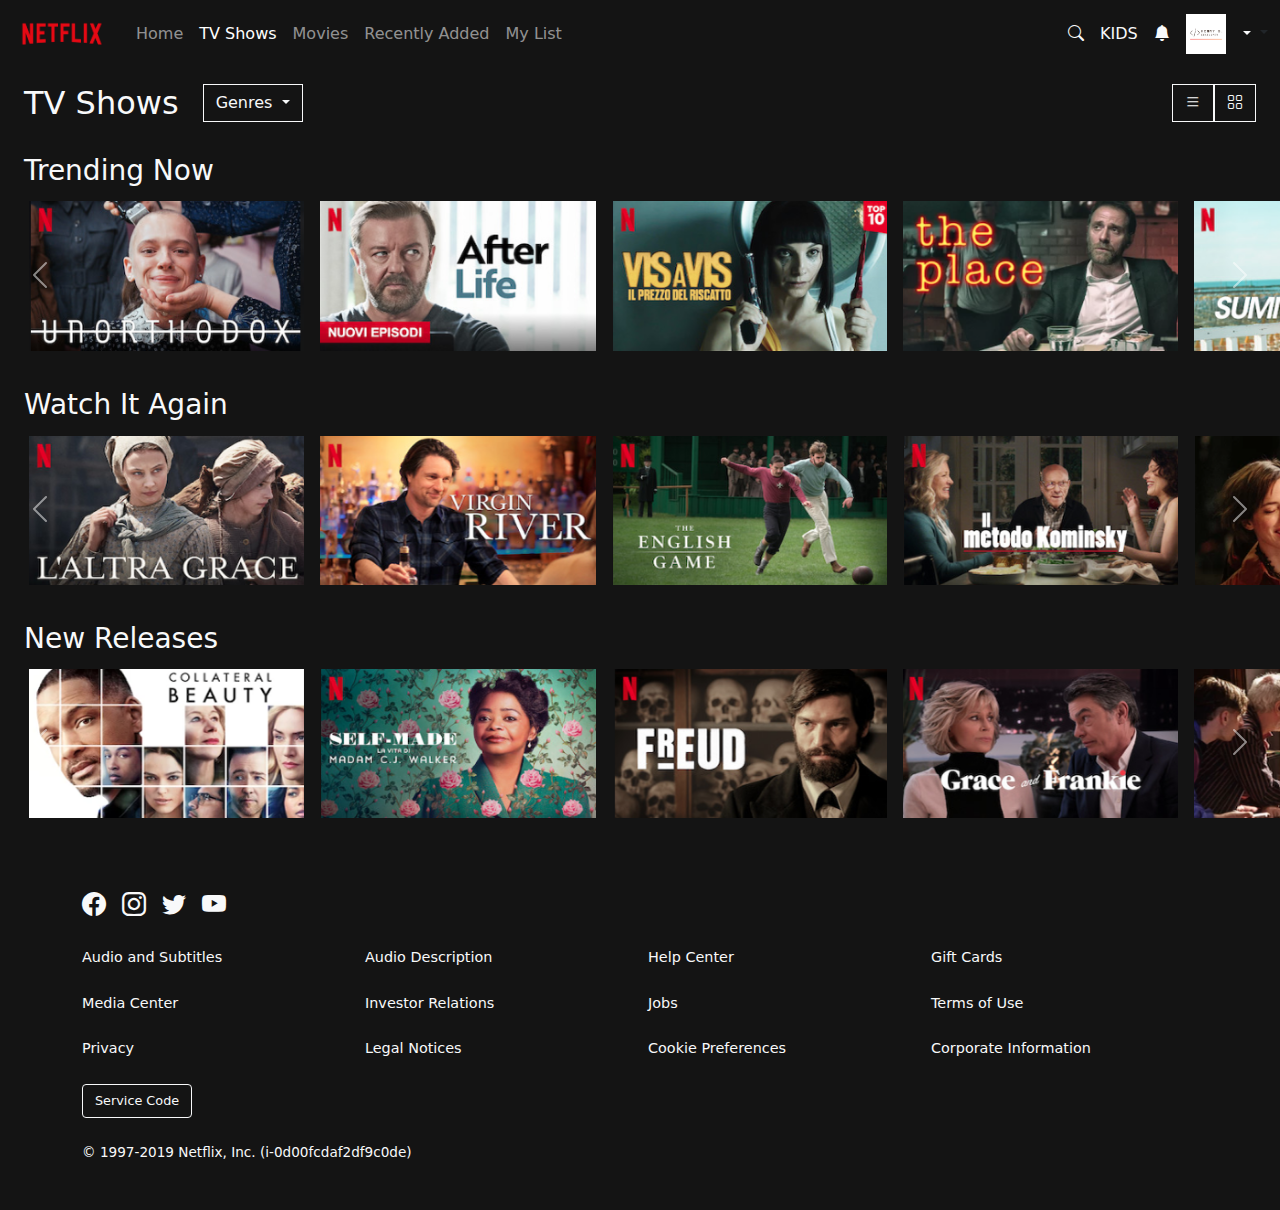
==== index.html @ 11099244 "1.1" ====
<!doctype html>
<html lang="en">
    <head id="head-placeholder"></head>
  <body>

    <!-- header -->
    <div id="header-placeholder"></div>   

    <main class="container-fluid bg-dark px-0">
        <section>
            <div class="bg-dark text-light py-3">
                <div class="container-fluid d-flex align-items-center px-4">
                    <div class="d-flex align-items-center me-auto">
                        <h2 class="mb-0 me-4">TV Shows</h2>
                        <div class="dropdown">
                            <button class="btn btn-outline-light dropdown-toggle" type="button" id="genresDropdown" data-bs-toggle="dropdown" aria-expanded="false" style="border-radius: 0;">
                                Genres
                            </button>
                            <ul class="dropdown-menu dropdown-menu-dark" aria-labelledby="genresDropdown">
                                <li><a class="dropdown-item" href="#">Action</a></li>
                                <li><a class="dropdown-item" href="#">Comedy</a></li>
                                <li><a class="dropdown-item" href="#">Drama</a></li>
                                <li><a class="dropdown-item" href="#">Horror</a></li>
                                <li><a class="dropdown-item" href="#">Sci-Fi</a></li>
                            </ul>
                        </div>
                    </div>
                    <div class="d-flex ms-auto">
                        <button class="btn btn-outline-light me-0" style="border-radius: 0;">
                            <i class="bi bi-list"></i>
                        </button>
                        <button class="btn btn-outline-light ms-0" style="border-radius: 0;">
                            <i class="bi bi-grid"></i>
                        </button>
                    </div>
                </div>
            </div>       
        </section>
        
        <section class="container-fluid bg-dark px-0">
            <section class="bg-dark text-light py-3">
                <div class="container-fluid px-0">
                    <!-- Trending Now -->
                    <div class="position-relative section-hidden" data-section>
                        <h3 class="mb-2 px-4 text-light">Trending Now</h3>
                        <button class="carousel-control-prev" type="button" onclick="scrollCarousel('trendingNowCarousel', 'left')">
                            <span class="carousel-control-prev-icon" aria-hidden="true"></span>
                            <span class="visually-hidden">Previous</span>
                        </button>
                        <button class="carousel-control-next" type="button" onclick="scrollCarousel('trendingNowCarousel', 'right')">
                            <span class="carousel-control-next-icon" aria-hidden="true"></span>
                            <span class="visually-hidden">Next</span>
                        </button>
                        <div id="trendingNowCarousel" class="d-flex overflow-hidden px-4">
                            <div class="me-1 flex-shrink-0">
                                <img src="imgs/movies/1.png" class="img-fluid" alt="Movie 1">
                            </div>
                            <div class="me-1 flex-shrink-0">
                                <img src="imgs/movies/2.png" class="img-fluid" alt="Movie 2">
                            </div>
                            <div class="me-1 flex-shrink-0">
                                <img src="imgs/movies/3.png" class="img-fluid" alt="Movie 3">
                            </div>
                            <div class="me-1 flex-shrink-0">
                                <img src="imgs/movies/4.png" class="img-fluid" alt="Movie 4">
                            </div>
                            <div class="me-1 flex-shrink-0">
                                <img src="imgs/movies/5.png" class="img-fluid" alt="Movie 5">
                            </div>
                            <div class="me-1 flex-shrink-0">
                                <img src="imgs/movies/6.png" class="img-fluid" alt="Movie 6">
                            </div>
                        </div>
                    </div>
        
                    <!-- Watch It Again -->
                    <div class="position-relative section-hidden" data-section>
                        <h3 class="mb-2 px-4 text-light section-title">Watch It Again</h3>
                        <button class="carousel-control-prev" type="button" onclick="scrollCarousel('watchAgainCarousel', 'left')">
                            <span class="carousel-control-prev-icon" aria-hidden="true"></span>
                            <span class="visually-hidden">Previous</span>
                        </button>
                        <button class="carousel-control-next" type="button" onclick="scrollCarousel('watchAgainCarousel', 'right')">
                            <span class="carousel-control-next-icon" aria-hidden="true"></span>
                            <span class="visually-hidden">Next</span>
                        </button>
                        <div id="watchAgainCarousel" class="d-flex overflow-hidden px-4">
                            <div class="me-1 flex-shrink-0">
                                <img src="imgs/movies/7.png" class="img-fluid" alt="Movie 7">
                            </div>
                            <div class="me-1 flex-shrink-0">
                                <img src="imgs/movies/8.png" class="img-fluid" alt="Movie 8">
                            </div>
                            <div class="me-1 flex-shrink-0">
                                <img src="imgs/movies/9.png" class="img-fluid" alt="Movie 9">
                            </div>
                            <div class="me-1 flex-shrink-0">
                                <img src="imgs/movies/10.png" class="img-fluid" alt="Movie 10">
                            </div>
                            <div class="me-1 flex-shrink-0">
                                <img src="imgs/movies/11.png" class="img-fluid" alt="Movie 11">
                            </div>
                            <div class="me-1 flex-shrink-0">
                                <img src="imgs/movies/12.png" class="img-fluid" alt="Movie 12">
                            </div>
                        </div>
                    </div>
        
                    <!-- New Releases -->
                    <div class="position-relative section-hidden" data-section>
                        <h3 class="mb-2 px-4 text-light section-title">New Releases</h3>
                        <button class="carousel-control-prev" type="button" onclick="scrollCarousel('newReleasesCarousel', 'left')">
                            <span class="carousel-control-prev-icon" aria-hidden="true"></span>
                            <span class="visually-hidden">Previous</span>
                        </button>
                        <button class="carousel-control-next" type="button" onclick="scrollCarousel('newReleasesCarousel', 'right')">
                            <span class="carousel-control-next-icon" aria-hidden="true"></span>
                            <span class="visually-hidden">Next</span>
                        </button>
                        <div id="newReleasesCarousel" class="d-flex overflow-hidden px-4">
                            <div class="me-1 flex-shrink-0">
                                <img src="imgs/movies/13.png" class="img-fluid" alt="Movie 13">
                            </div>
                            <div class="me-1 flex-shrink-0">
                                <img src="imgs/movies/14.png" class="img-fluid" alt="Movie 14">
                            </div>
                            <div class="me-1 flex-shrink-0">
                                <img src="imgs/movies/15.png" class="img-fluid" alt="Movie 15">
                            </div>
                            <div class="me-1 flex-shrink-0">
                                <img src="imgs/movies/16.png" class="img-fluid" alt="Movie 16">
                            </div>
                            <div class="me-1 flex-shrink-0">
                                <img src="imgs/movies/17.png" class="img-fluid" alt="Movie 17">
                            </div>
                            <div class="me-1 flex-shrink-0">
                                <img src="imgs/movies/18.png" class="img-fluid" alt="Movie 18">
                            </div>
                        </div>
                    </div>
                </div>
            </section> 
        </section>
    </main>

    <!-- footer -->
    <div id="footer-placeholder"></div>

    <!-- JS di Scrolling -->
    <script src="js/scroll.js"></script>      
    <!-- JS di Bootstrap -->
    <script src="https://cdn.jsdelivr.net/npm/bootstrap@5.3.3/dist/js/bootstrap.bundle.min.js" integrity="sha384-YvpcrYf0tY3lHB60NNkmXc5s9fDVZLESaAA55NDzOxhy9GkcIdslK1eN7N6jIeHz" crossorigin="anonymous"></script>
    <!-- JS Custom -->
    <script src="js/custom.js"></script>
    <script src="js/dynamicLoader.js"></script>

    </body>
</html>
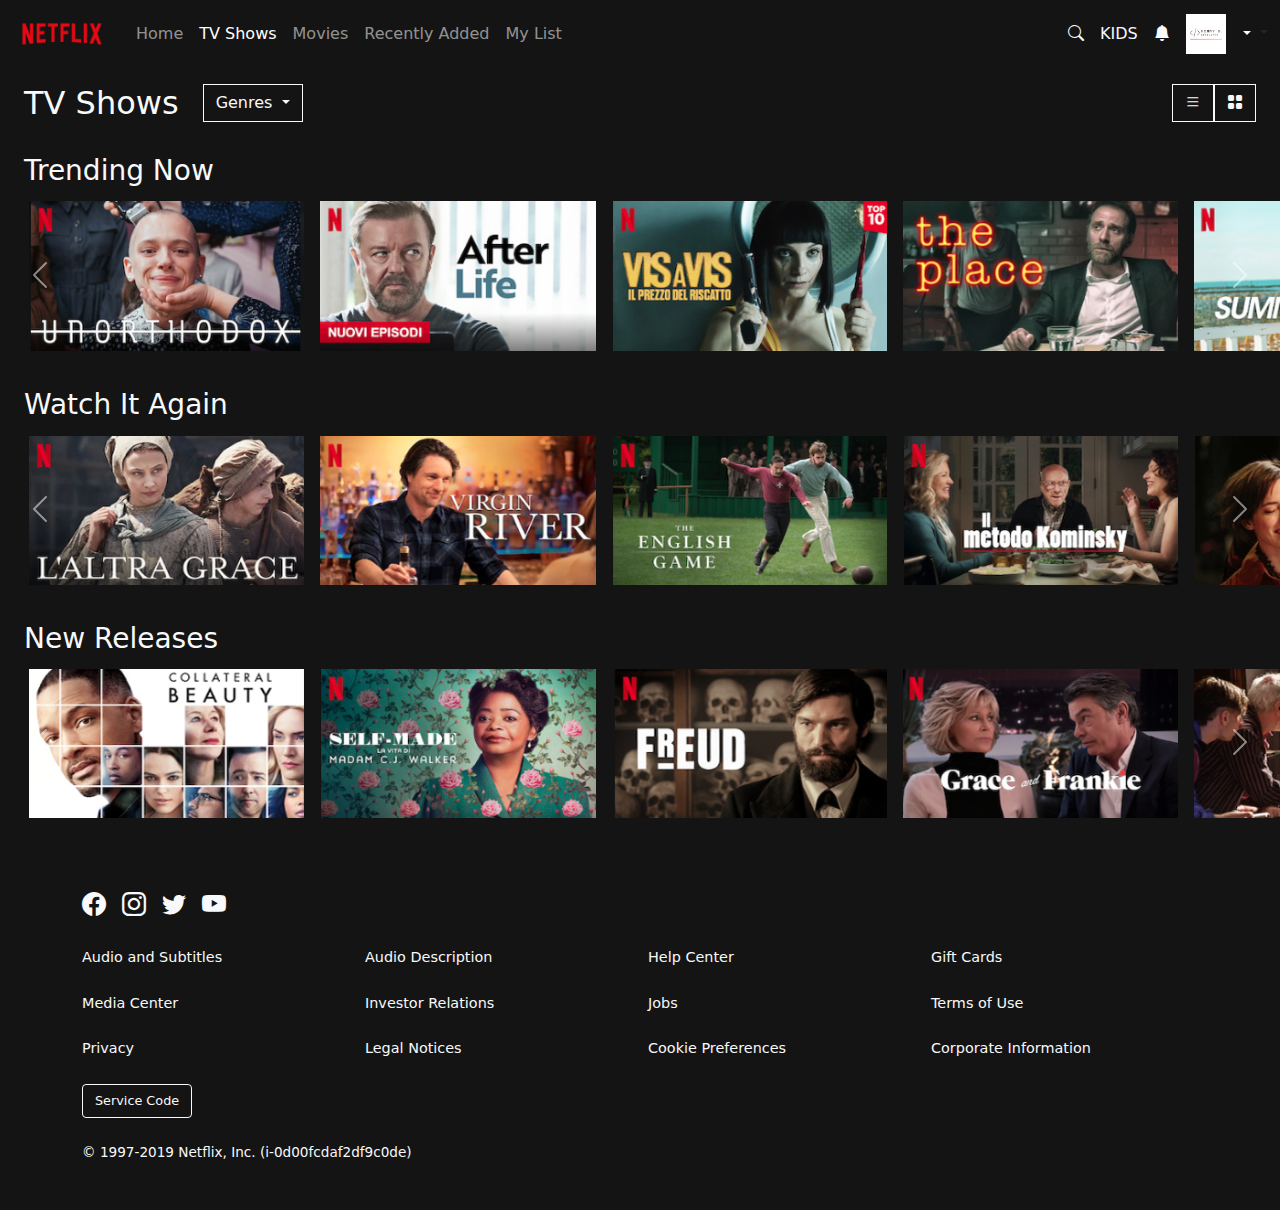
==== commit bbe4f54b: "-fill" ====
--- a/index.html
+++ b/index.html
@@ -30,7 +30,7 @@
                             <i class="bi bi-list"></i>
                         </button>
                         <button class="btn btn-outline-light ms-0" style="border-radius: 0;">
-                            <i class="bi bi-grid"></i>
+                            <i class="bi bi-grid-fill"></i>
                         </button>
                     </div>
                 </div>
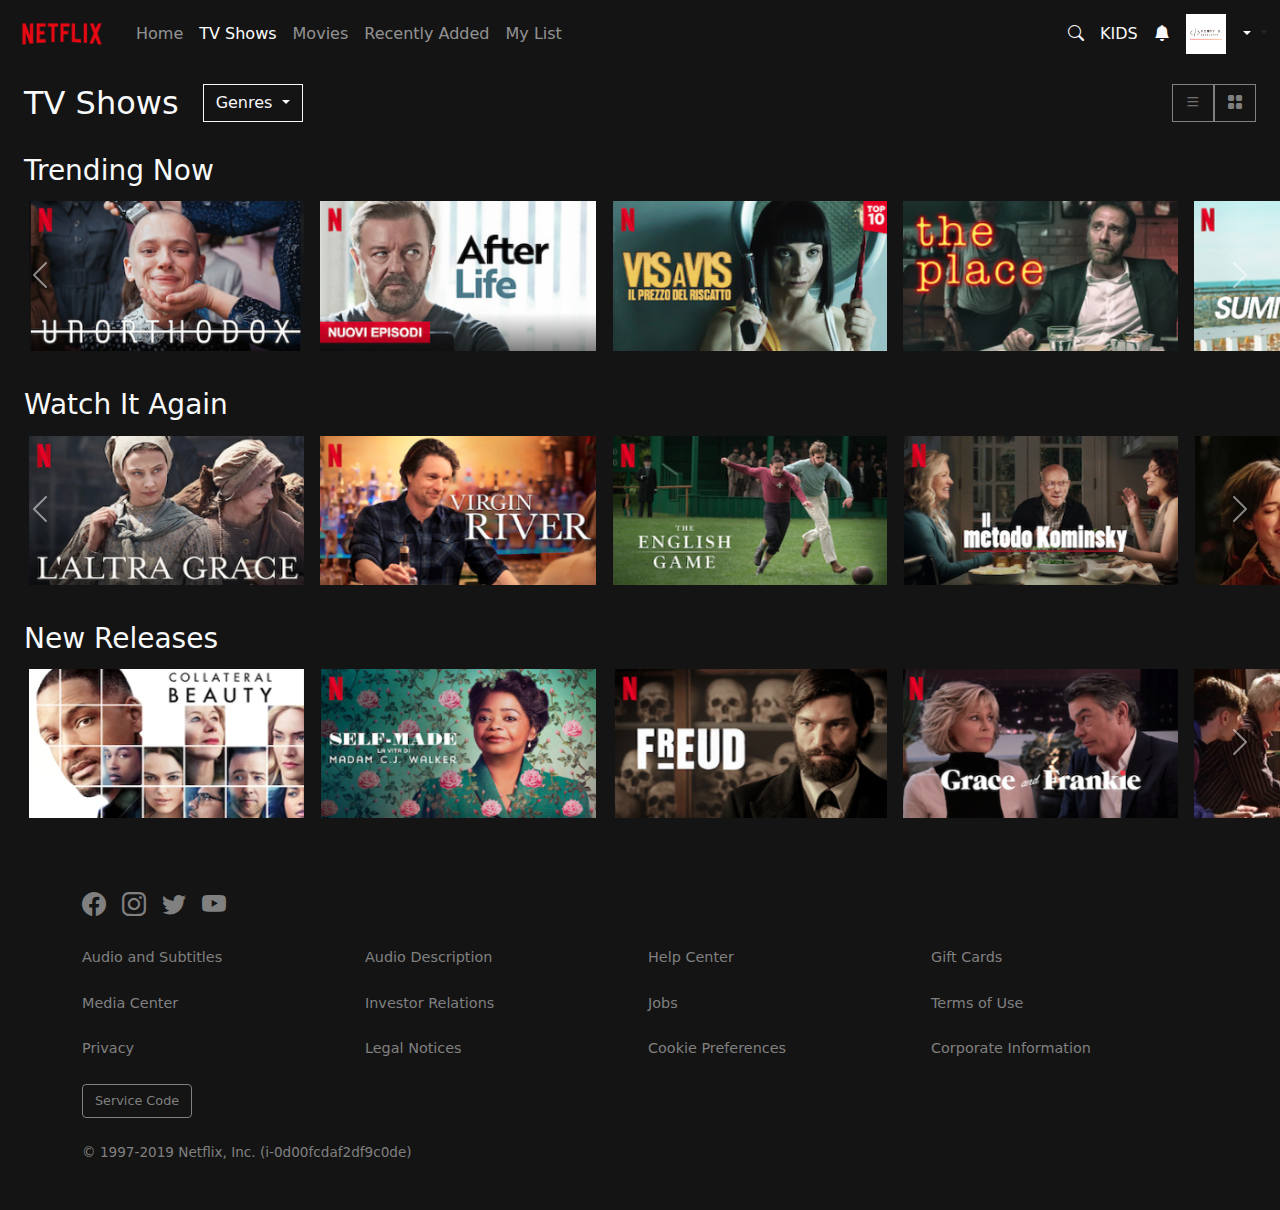
==== commit 1c1c589c: "Footer Styles" ====
--- a/index.html
+++ b/index.html
@@ -26,10 +26,10 @@
                         </div>
                     </div>
                     <div class="d-flex ms-auto">
-                        <button class="btn btn-outline-light me-0" style="border-radius: 0;">
+                        <button class="btn btn-custom-outline me-0" style="border-radius: 0;">
                             <i class="bi bi-list"></i>
                         </button>
-                        <button class="btn btn-outline-light ms-0" style="border-radius: 0;">
+                        <button class="btn btn-custom-outline ms-0" style="border-radius: 0;">
                             <i class="bi bi-grid-fill"></i>
                         </button>
                     </div>
